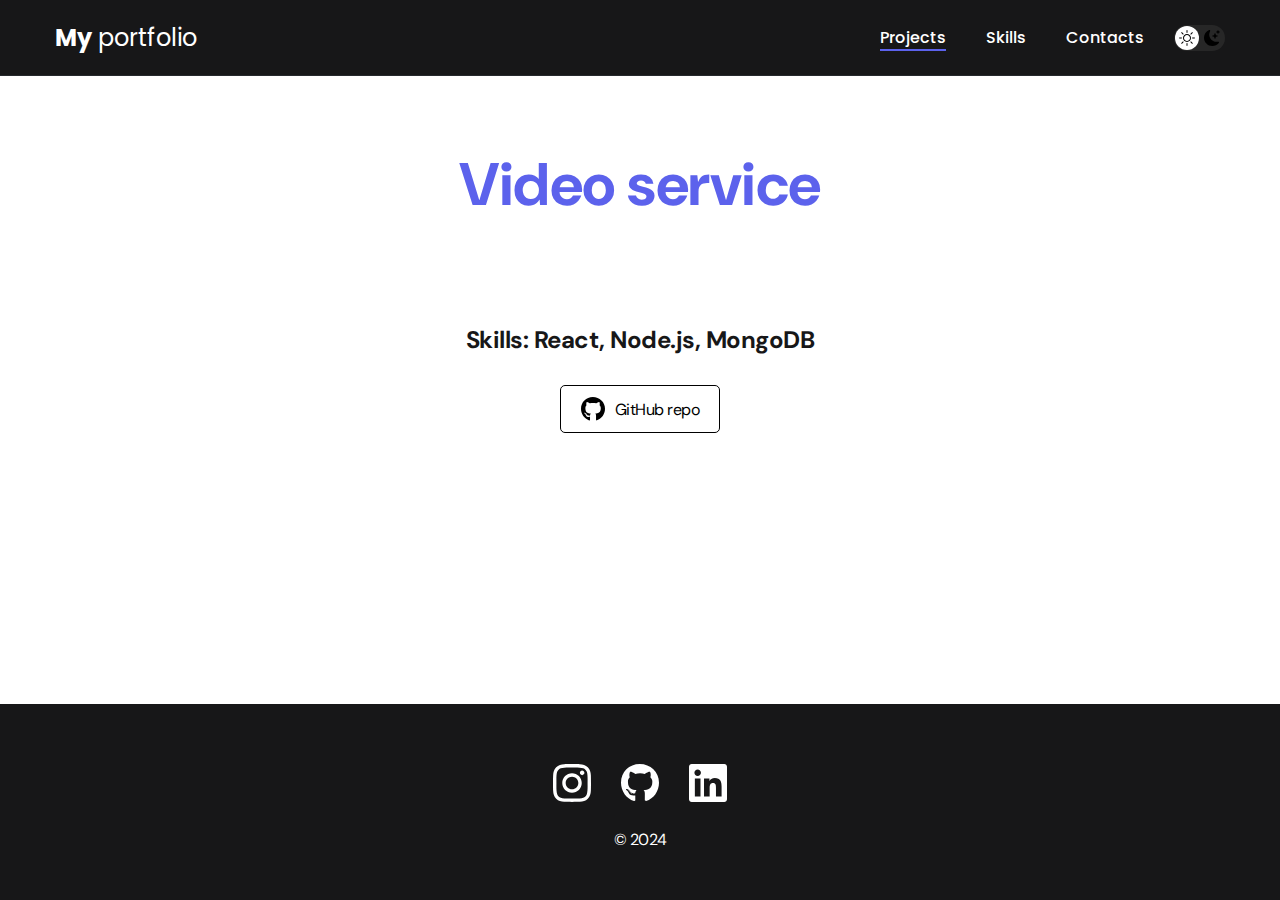
==== project-page.html @ ed44d98e "first commit" ====
<!DOCTYPE html>
<html lang="en">
<head>
    <meta charset="UTF-8">
    <meta http-equiv="X-UA-Compatible" content="IE=edge">
    <meta name="viewport" content="width=device-width, initial-scale=1.0">
    <title>My portfolio</title>
    <link rel="stylesheet" href="./css/main.css">
</head>
<body>
    <nav class="nav">
        <div class="container">
            <div class="nav-row">
                <a href="./index.html" class="logo"><strong>My</strong> portfolio</a>

                <button class="dark-mode-btn">
                    <img src="./img/icons/sun.svg" alt="Light mode" class="dark-mode-btn__icon">
                    <img src="./img/icons/moon.svg" alt="Dark mode" class="dark-mode-btn__icon">
                </button>

                <ul class="nav-list">
                    <li class="nav-list__item"><a href="./index.html" class="nav-list__link nav-list__link--active">Projects</a></li>
                    <li class="nav-list__item"><a href="./skills.html" class="nav-list__link">Skills</a></li>
                    <li class="nav-list__item"><a href="./contacts.html" class="nav-list__link">Contacts</a></li>
                </ul>
            </div>
        </div>
    </nav>

    <main class="section">
        <div class="container">
            <div class="project-details">

                <h1 class="title-1">Video service</h1>

                <img src="./img/projects/02-big.jpg" alt="" class="project-details__cover">

                <div class="project-details__desc">
                    <p>Skills: React, Node.js, MongoDB</p>
                </div>

                <a href="#!" class="btn-outline">
                    <img src="./img/icons/gitHub-black.svg" alt="">
                    GitHub repo
                </a>

            </div>
        </div>
    </main>

    <footer class="footer">
        <div class="container">
            <div class="footer__wrapper">
                <ul class="social">
                   
                    <li class="social__item"><a href="https://www.instagram.com/inkgugu/profilecard/?igsh=MWJ3c3J1NngzbGpiYw=="><img src="./img/icons/instagram.svg" alt="Link"></a></li>
                    
                    <li class="social__item"><a href="https://github.com/gugugabijs"><img src="./img/icons/gitHub.svg" alt="Link"></a></li>
                    <li class="social__item"><a href="https://www.linkedin.com/in/gulnaraabdullayeva?utm_source=share&utm_campaign=share_via&utm_content=profile&utm_medium=android_app"><img src="./img/icons/linkedIn.svg" alt="Link"></a></li>
                </ul>
                <div class="copyright">
                    <p>© 2024</p>
                </div>
            </div>
        </div>
    </footer>

    <script src="./js/main.js"></script>

</body>
</html>
---- css/main.css ----
@import "./reset.css";
@import url('https://fonts.googleapis.com/css2?family=DM+Sans:wght@400;500;700&family=Poppins:wght@400;500;700&display=swap');

/*
font-family: 'DM Sans', sans-serif;
font-family: 'Poppins', sans-serif;
*/

/* * {
    border: 1px solid red;
} */

:root {
    --blackpure: #000;
    --black: #171718;
    --black-border: #26292D;
    --white: #fff;
    --purple: #5C62EC;

    --text-color: var(--black);

    --dark-bg: var(--black);
    --dark-border: var(--black-border);
    --header-text: var(--white);
    --accent: var(--purple);

    /* Light mode */
    --page-bg: var(--white);
    --text-color: var(--black);

    --title-1: var(--accent);

    --project-card-bg: var(--white);
    --project-card-text: var(--black);
    --box-shadow: 0px 5px 35px rgba(0, 0, 0, 0.25);
}

.dark {
     /* Dark mode */
    --page-bg: #252526;
    --text-color: var(--white);

    --title-1: var(--white);

    --project-card-bg: var(--black);
    --project-card-text: var(--white);
    --box-shadow: 0px 5px 35px rgba(0, 0, 0, 0.8);
}

html, body {
    display: flex;
    flex-direction: column;
    min-height: 100vh;

    font-family: 'DM Sans', sans-serif;
    letter-spacing: -0.5px;

    /* Light mode */
    background-color: var(--page-bg);
    color: var(--text-color);
}

/* General */

.container {
    margin: 0 auto;
    padding: 0 15px;
    max-width: 1200px;
}

.none {
    display: none !important;
}

.section {
    padding: 70px 0;
}

.title-1 {
    margin-bottom: 60px;

    font-size: 60px;
    font-weight: 700;
    line-height: 1.3;
    color: var(--title-1);
    text-align: center;
}

.title-2 {
    margin-bottom: 20px;

    font-size: 40px;
    font-weight: 700;
    line-height: 1.3;
}

/* Nav */

.nav {
    padding: 20px 0;
    border-bottom: 1px solid var(--dark-border);
    background-color: var(--dark-bg);
    color: var(--header-text);
    letter-spacing: normal;
}

.nav-row {
    display: flex;
    justify-content: flex-end;
    align-items: center;
    column-gap: 30px;
    row-gap: 20px;
    flex-wrap: wrap;
}

.logo {
    margin-right: auto;
    color: var(--header-text);
    font-size: 24px;
    font-family: 'Poppins', sans-serif;
}

.logo strong {
    font-weight: 700;
}

.nav-list {
    display: flex;
    flex-wrap: wrap;
    row-gap: 10px;
    align-items: center;
    column-gap: 40px;
    font-size: 16px;
    font-weight: 500;
    font-family: 'Poppins', sans-serif;
}

.nav-list__link {
    color: var(--header-text);
    transition: opacity 0.2s ease-in;
}

.nav-list__link:hover {
    opacity: 0.8;
}

.nav-list__link--active {
    position: relative;
}

.nav-list__link--active::before {
    content: "";

    position: absolute;
    left: 0;
    top: 100%;

    display: block;
    height: 2px;
    width: 100%;
    background-color: var(--accent);
}

/* Dark mode btn */

.dark-mode-btn {
    order: 9;

    position: relative;
    display: flex;
    justify-content: space-between;

    width: 51px;
    height: 26px;
    padding: 5px;

    border-radius: 50px;
    background-color: #272727;
}

.dark-mode-btn::before {
    content: "";

    position: absolute;
    top: 1px;
    left: 1px;

    display: block;
    width: 24px;
    height: 24px;

    border-radius: 50%;
    background-color: var(--white);

    transition: left 0.2s ease-in;
}

.dark-mode-btn--active::before {
    left: 26px;
}

.dark-mode-btn__icon {
    position: relative;
    z-index: 9;
}

/* Header */

.header {
    padding: 40px 0;
    min-height: 695px;

    display: flex;
    justify-content: center;
    align-items: center;

    background-color: var(--dark-bg);
    background-image: url('./../img/header-bg.png');
    background-repeat: no-repeat;
    background-size: auto;
    background-position: center center;

    color: var(--header-text);
    text-align: center;
}

.header__wrapper {
    padding: 0 15px;
    max-width: 660px;
}

.header__title {
    margin-bottom: 20px;
    font-size: 40px;
    font-weight: 700;
    line-height: 1.4;
}

.header__title strong {
    font-size: 60px;
    font-weight: 700;
}

.header__title em {
    font-style: normal;
    color: var(--accent);
}

.header__text {
    margin-bottom: 40px;
    font-size: 18px;
    line-height: 1.333;
}

.header__text p + p{
    margin-top: 0.5em;
}

/* Btn */

.btn {
    display: inline-block;
    height: 48px;
    padding: 12px 28px;

    border-radius: 5px;
    background-color: var(--accent);
    color: var(--white);
    letter-spacing: 0.15px;
    font-size: 16px;
    font-weight: 500;

    transition: opacity 0.2s ease-in;
}

.btn:hover {
    opacity: 0.8;
}

.btn:active {
    position: relative;
    top: 1px;
}

/* Btn outline */

.btn-outline {
    display: flex;
    column-gap: 10px;
    align-items: center;

    height: 48px;
    padding: 12px 20px;

    border-radius: 5px;
    border: 1px solid var(--blackpure);
    background-color: var(--white);
    color: var(--blackpure);

    transition: opacity 0.2s ease-in;
}

.btn-outline:hover {
    opacity: 0.8;
}

.btn-outline:active {
    position: relative;
    top: 1px;
}

/* Projects  */

.projects {
    display: flex;
    justify-content: center;
    flex-wrap: wrap;
    column-gap: 30px;
    row-gap: 30px;
}

.project {
    max-width: 370px;
    background-color: var(--project-card-bg);
    box-shadow: var(--box-shadow);
    border-radius: 10px;
}

.project__img {
    border-radius: 10px;
}

.project__title {
    padding: 15px 20px 25px;
    font-weight: 700;
    font-size: 24px;
    line-height: 1.3;
    color: var(--project-card-text);
}

/* Project details */

.project-details {
    margin: 0 auto;
    max-width: 865px;

    display: flex;
    flex-direction: column;
    align-items: center;

    text-align: center;
}

.project-details__cover {
    max-width: 100%;
    margin-bottom: 40px;

    box-shadow: 0px 5px 35px rgba(0, 0, 0, 0.25);
    border-radius: 10px;
}

.project-details__desc {
    margin-bottom: 30px;

    font-weight: 700;
    font-size: 24px;
    line-height: 1.3;
}

/* Content list */

.content-list {
    margin: 0 auto;
    max-width: 570px;
    display: flex;
    flex-direction: column;
    align-items: center;
    row-gap: 40px;
    text-align: center;
}

.content-list a {
    color: var(--accent);
}

.content-list__item {
    font-size: 18px;
    line-height: 1.5;
}

.content-list__item p + p {
    margin-top: 0.5em;
}

/* Footer */

.footer {
    margin-top: auto;
    padding: 60px 0 50px;
    background-color: var(--dark-bg);
    color: var(--header-text);
}

.footer__wrapper {
    display: flex;
    flex-direction: column;
    align-items: center;
    row-gap: 27px;
}

.social {
    display: flex;
    column-gap: 30px;
    align-items: center;
}

.copyright {
    font-size: 16px;
}

.copyright p + p {
    margin-top: 0.5em;
}

@media (max-width: 620px) {

    /* Header  */

    .header {
        min-height: unset;
    }

    .header__title {
        font-size: 30px;
    }

    .header__title strong {
        font-size: 40px;
    }

    /* Nav */

    .nav-row {
        justify-content: space-between;
    }

    .dark-mode-btn {
        order: 0;
    }

    /* General */

    .section {
        padding: 40px 0;
    }

    .title-1 {
        margin-bottom: 30px;
        font-size: 40px;
    }

    .title-2 {
        margin-bottom: 10px;
        font-size: 30px;
    }

    /* Projects */

    .project__title {
        font-size: 22px;
    }

    /* Project page */

    .project-details__desc {
        margin-bottom: 20px;
        font-size: 22px;
    }

    /* Content List */

    .content-list {
        row-gap: 20px;
    }

    .content-list__item {
        font-size: 16px;
    }

    /* Footer */

    .footer {
        padding: 40px 0 30px;
    }

    .footer__wrapper {
        row-gap: 20px;
    }

    /* Social */

    .social {
        column-gap: 20px;
    }

    .social__item {
        width: 28px;
    }

}
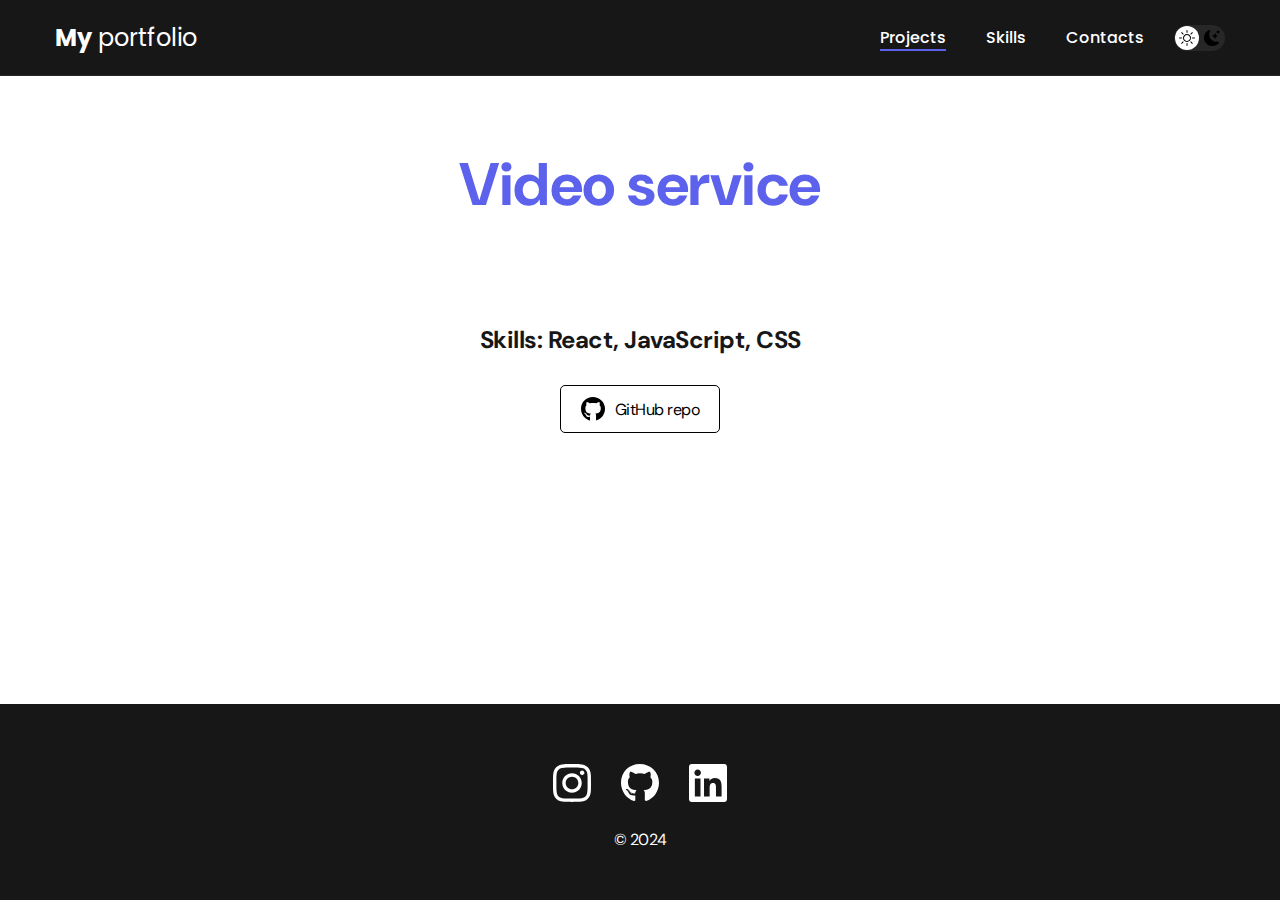
==== commit 1f0bf0e3: "added projects" ====
--- a/project-page.html
+++ b/project-page.html
@@ -36,10 +36,10 @@
                 <img src="./img/projects/02-big.jpg" alt="" class="project-details__cover">
 
                 <div class="project-details__desc">
-                    <p>Skills: React, Node.js, MongoDB</p>
+                    <p>Skills: React, JavaScript, CSS</p>
                 </div>
 
-                <a href="#!" class="btn-outline">
+                <a href="https://github.com/gugugabijs/Lilac" class="btn-outline">
                     <img src="./img/icons/gitHub-black.svg" alt="">
                     GitHub repo
                 </a>
